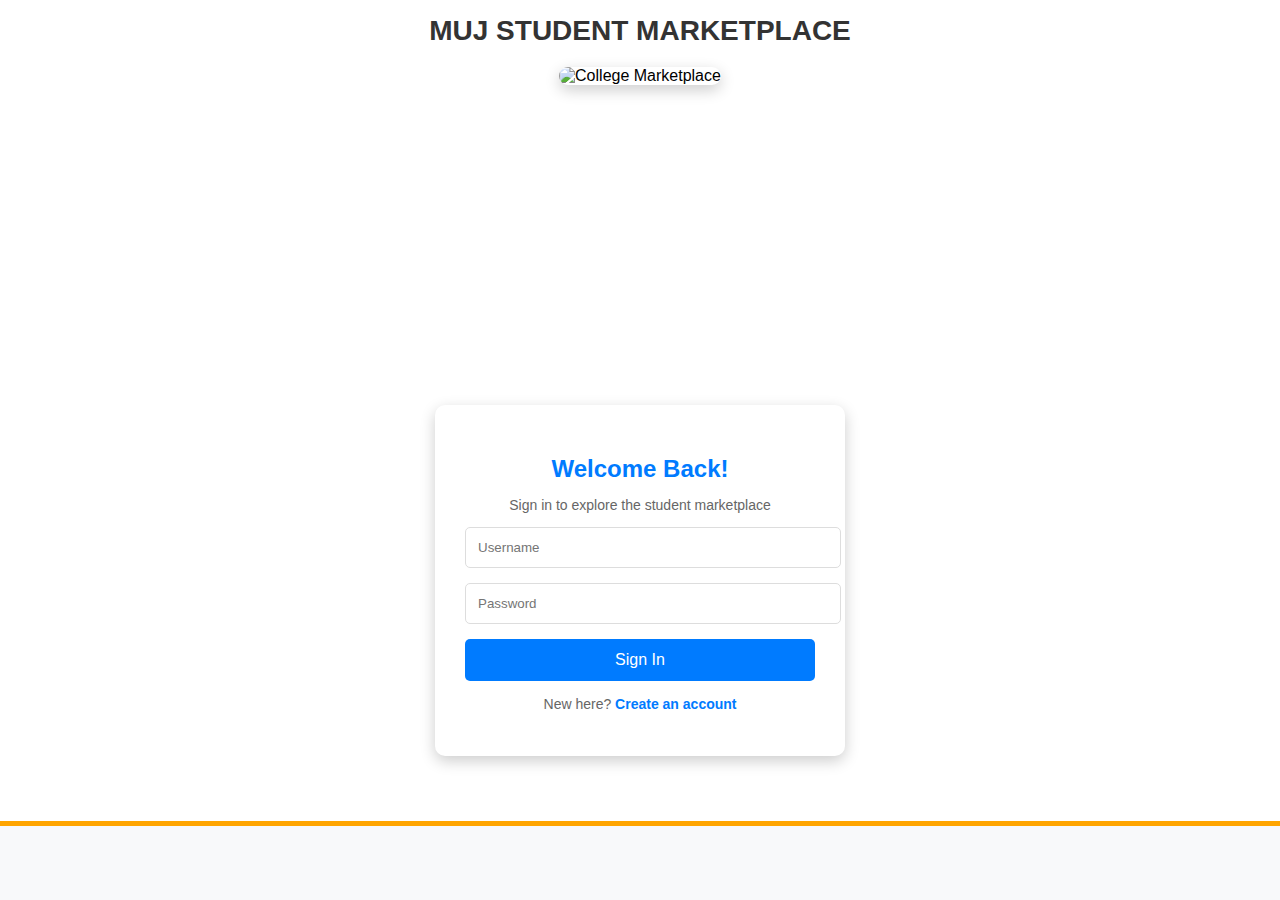
==== index.html @ 372760ba "first comment" ====
<!DOCTYPE html>
<html lang="en">

<head>
    <meta charset="UTF-8">
    <meta name="viewport" content="width=device-width, initial-scale=1.0">
    <title>MUJ Student Marketplace - Sign In</title>
    <link rel="stylesheet" href="styles.css">
</head>

<body>
    <div class="header-container">
        <h1>MUJ STUDENT MARKETPLACE</h1>   
    <div class="header-image"><img src="https://source.unsplash.com/800x400/?marketplace,college" alt="College Marketplace" />

    </div>

    <div class="parallax"></div>

    <div class="form-container">
        <h2>Welcome Back!</h2>
        <p>Sign in to explore the student marketplace</p>

        <form id="signInForm">
            <div class="input-group">
                <input type="text" id="username" placeholder="Username" required>
            </div>
            <div class="input-group">
                <input type="password" id="password" placeholder="Password" required>
            </div>
            <button type="submit">Sign In</button>
        </form>

        <p class="signup-text">New here? <a href="#">Create an account</a></p>
    </div>

    <script src="script.js"></script>
</body>

</html>
---- styles.css ----
body {
    font-family: 'Poppins', sans-serif;
    margin: 0;
    padding: 0;
    text-align: center;
    background-color: #f8f9fa;
}

.header-container {
    background-color: white;
    padding: 15px;
    border-bottom: 5px solid orange;
}

.header-container h1 {
    font-size: 28px;
    color: #333;
    margin: 0;
}


.header-image {
    text-align: center;
    margin: 20px 0;
}

.header-image img {
    width: 80%;
    max-width: 600px;
    border-radius: 10px;
    box-shadow: 0 5px 15px rgba(0, 0, 0, 0.2);
}

.parallax {
    background-image: url('https://source.unsplash.com/1600x900/?college,students');
    height: 350px;
    background-attachment: fixed;
    background-position: center;
    background-repeat: no-repeat;
    background-size: cover;
}

.form-container {
    width: 350px;
    margin: -50px auto 50px;
    padding: 30px;
    background: white;
    border-radius: 10px;
    box-shadow: 0 5px 15px rgba(0, 0, 0, 0.2);
    position: relative;
    animation: fadeIn 1s ease-in-out;
}

h2 {
    margin-bottom: 10px;
    color: #007bff;
}

p {
    color: #666;
    font-size: 14px;
}


.input-group {
    margin-bottom: 15px;
    position: relative;
}

input {
    width: 100%;
    padding: 12px;
    border-radius: 5px;
    border: 1px solid #ddd;
    transition: 0.3s;
}

input:focus {
    border-color: #007bff;
    outline: none;
    box-shadow: 0 0 5px rgba(0, 123, 255, 0.5);
}

button {
    width: 100%;
    padding: 12px;
    border: none;
    background: #007bff;
    color: white;
    font-size: 16px;
    cursor: pointer;
    border-radius: 5px;
    transition: 0.3s;
}

button:hover {
    background: #0056b3;
}

.signup-text {
    margin-top: 15px;
    font-size: 14px;
}

.signup-text a {
    color: #007bff;
    text-decoration: none;
    font-weight: bold;
}

.signup-text a:hover {
    text-decoration: underline;
}

@keyframes fadeIn {
    from {
        opacity: 0;
        transform: translateY(-20px);
    }

    to {
        opacity: 1;
        transform: translateY(0);
    }
}
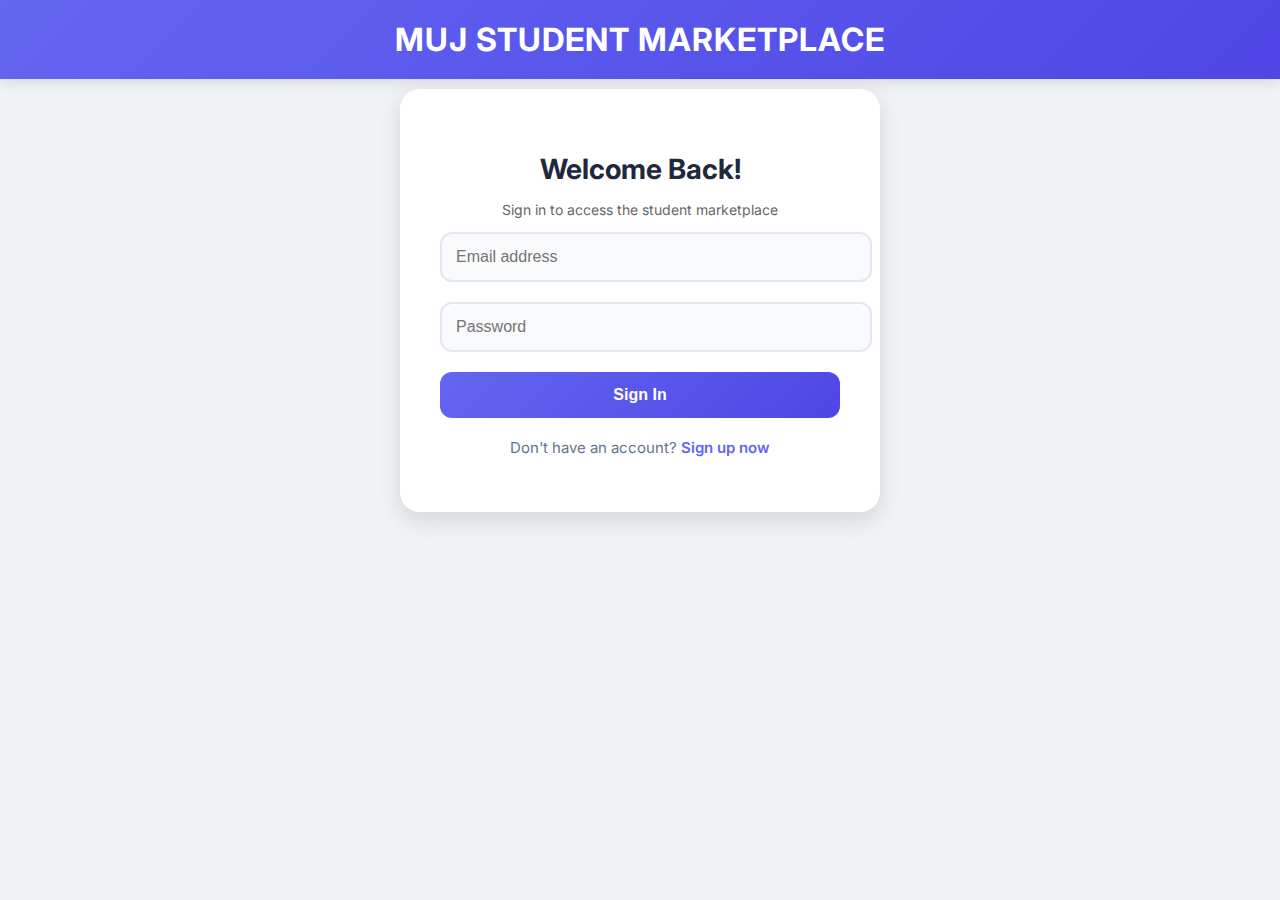
==== commit 80cb1e18: "Update styling and content for sign-in page; enhance user experience with new font and layout adjust" ====
--- a/index.html
+++ b/index.html
@@ -6,24 +6,25 @@
     <meta name="viewport" content="width=device-width, initial-scale=1.0">
     <title>MUJ Student Marketplace - Sign In</title>
     <link rel="stylesheet" href="styles.css">
+    <link href="https://fonts.googleapis.com/css2?family=Inter:wght@400;500;600;700&display=swap" rel="stylesheet">
 </head>
 
 <body>
     <div class="header-container">
         <h1>MUJ STUDENT MARKETPLACE</h1>   
-    <div class="header-image"><img src="https://source.unsplash.com/800x400/?marketplace,college" alt="College Marketplace" />
-
     </div>
-
-    <div class="parallax"></div>
+    
+    <div class="header-image">
+        <img src="https://source.unsplash.com/800x400/?university,modern" alt="College Marketplace" />
+    </div>
 
     <div class="form-container">
         <h2>Welcome Back!</h2>
-        <p>Sign in to explore the student marketplace</p>
+        <p>Sign in to access the student marketplace</p>
 
         <form id="signInForm">
             <div class="input-group">
-                <input type="text" id="username" placeholder="Username" required>
+                <input type="email" id="email" placeholder="Email address" required>
             </div>
             <div class="input-group">
                 <input type="password" id="password" placeholder="Password" required>
@@ -31,7 +32,7 @@
             <button type="submit">Sign In</button>
         </form>
 
-        <p class="signup-text">New here? <a href="#">Create an account</a></p>
+        <p class="signup-text">Don't have an account? <a href="#">Sign up now</a></p>
     </div>
 
     <script src="script.js"></script>
--- a/styles.css
+++ b/styles.css
@@ -1,34 +1,40 @@
 body {
-    font-family: 'Poppins', sans-serif;
+    font-family: 'Inter', sans-serif;
     margin: 0;
     padding: 0;
     text-align: center;
-    background-color: #f8f9fa;
+    background-color: #f0f2f5;
 }
 
 .header-container {
-    background-color: white;
-    padding: 15px;
-    border-bottom: 5px solid orange;
+    background: linear-gradient(135deg, #6366f1, #4f46e5);
+    padding: 20px;
+    border-bottom: none;
+    box-shadow: 0 4px 12px rgba(0, 0, 0, 0.1);
 }
 
 .header-container h1 {
-    font-size: 28px;
-    color: #333;
+    font-size: 32px;
+    color: white;
     margin: 0;
+    letter-spacing: 1px;
 }
-
 
 .header-image {
     text-align: center;
-    margin: 20px 0;
+    margin: 30px 0;
 }
 
 .header-image img {
-    width: 80%;
-    max-width: 600px;
-    border-radius: 10px;
-    box-shadow: 0 5px 15px rgba(0, 0, 0, 0.2);
+    width: 90%;
+    max-width: 800px;
+    border-radius: 16px;
+    box-shadow: 0 8px 24px rgba(0, 0, 0, 0.15);
+    transition: transform 0.3s ease;
+}
+
+.header-image img:hover {
+    transform: scale(1.02);
 }
 
 .parallax {
@@ -41,19 +47,20 @@
 }
 
 .form-container {
-    width: 350px;
-    margin: -50px auto 50px;
-    padding: 30px;
+    width: 400px;
+    margin: -70px auto 50px;
+    padding: 40px;
     background: white;
-    border-radius: 10px;
-    box-shadow: 0 5px 15px rgba(0, 0, 0, 0.2);
+    border-radius: 20px;
+    box-shadow: 0 8px 24px rgba(0, 0, 0, 0.12);
     position: relative;
-    animation: fadeIn 1s ease-in-out;
+    animation: fadeIn 0.8s ease-out;
 }
 
 h2 {
-    margin-bottom: 10px;
-    color: #007bff;
+    margin-bottom: 15px;
+    color: #1e293b;
+    font-size: 28px;
 }
 
 p {
@@ -61,55 +68,61 @@
     font-size: 14px;
 }
 
-
 .input-group {
-    margin-bottom: 15px;
+    margin-bottom: 20px;
     position: relative;
 }
 
 input {
     width: 100%;
-    padding: 12px;
-    border-radius: 5px;
-    border: 1px solid #ddd;
-    transition: 0.3s;
+    padding: 14px;
+    border-radius: 12px;
+    border: 2px solid #e2e8f0;
+    font-size: 16px;
+    transition: all 0.3s ease;
+    background: #f8fafc;
 }
 
 input:focus {
-    border-color: #007bff;
-    outline: none;
-    box-shadow: 0 0 5px rgba(0, 123, 255, 0.5);
+    border-color: #6366f1;
+    background: white;
+    box-shadow: 0 0 0 4px rgba(99, 102, 241, 0.1);
 }
 
 button {
     width: 100%;
-    padding: 12px;
+    padding: 14px;
     border: none;
-    background: #007bff;
+    background: linear-gradient(135deg, #6366f1, #4f46e5);
     color: white;
     font-size: 16px;
+    font-weight: 600;
     cursor: pointer;
-    border-radius: 5px;
-    transition: 0.3s;
+    border-radius: 12px;
+    transition: all 0.3s ease;
 }
 
 button:hover {
-    background: #0056b3;
+    transform: translateY(-2px);
+    box-shadow: 0 4px 12px rgba(79, 70, 229, 0.3);
 }
 
 .signup-text {
-    margin-top: 15px;
-    font-size: 14px;
+    margin-top: 20px;
+    font-size: 15px;
+    color: #64748b;
 }
 
 .signup-text a {
-    color: #007bff;
+    color: #6366f1;
     text-decoration: none;
-    font-weight: bold;
+    font-weight: 600;
+    transition: color 0.2s ease;
 }
 
 .signup-text a:hover {
-    text-decoration: underline;
+    color: #4f46e5;
+    text-decoration: none;
 }
 
 @keyframes fadeIn {
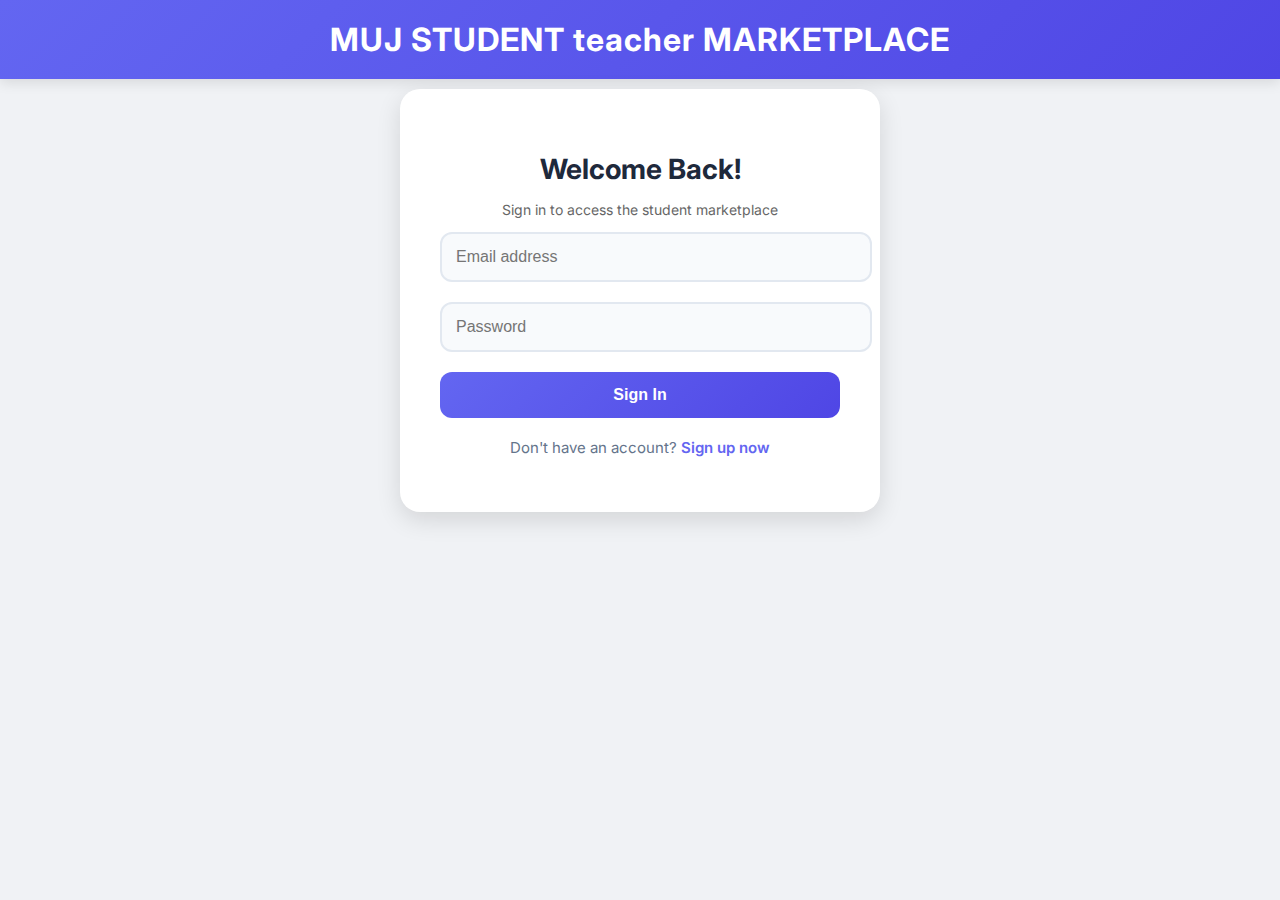
==== commit 909d6341: "Update header title to reflect correct terminology for the marketplace" ====
--- a/index.html
+++ b/index.html
@@ -11,7 +11,7 @@
 
 <body>
     <div class="header-container">
-        <h1>MUJ STUDENT MARKETPLACE</h1>   
+        <h1>MUJ STUDENT teacher MARKETPLACE</h1>   
     </div>
     
     <div class="header-image">
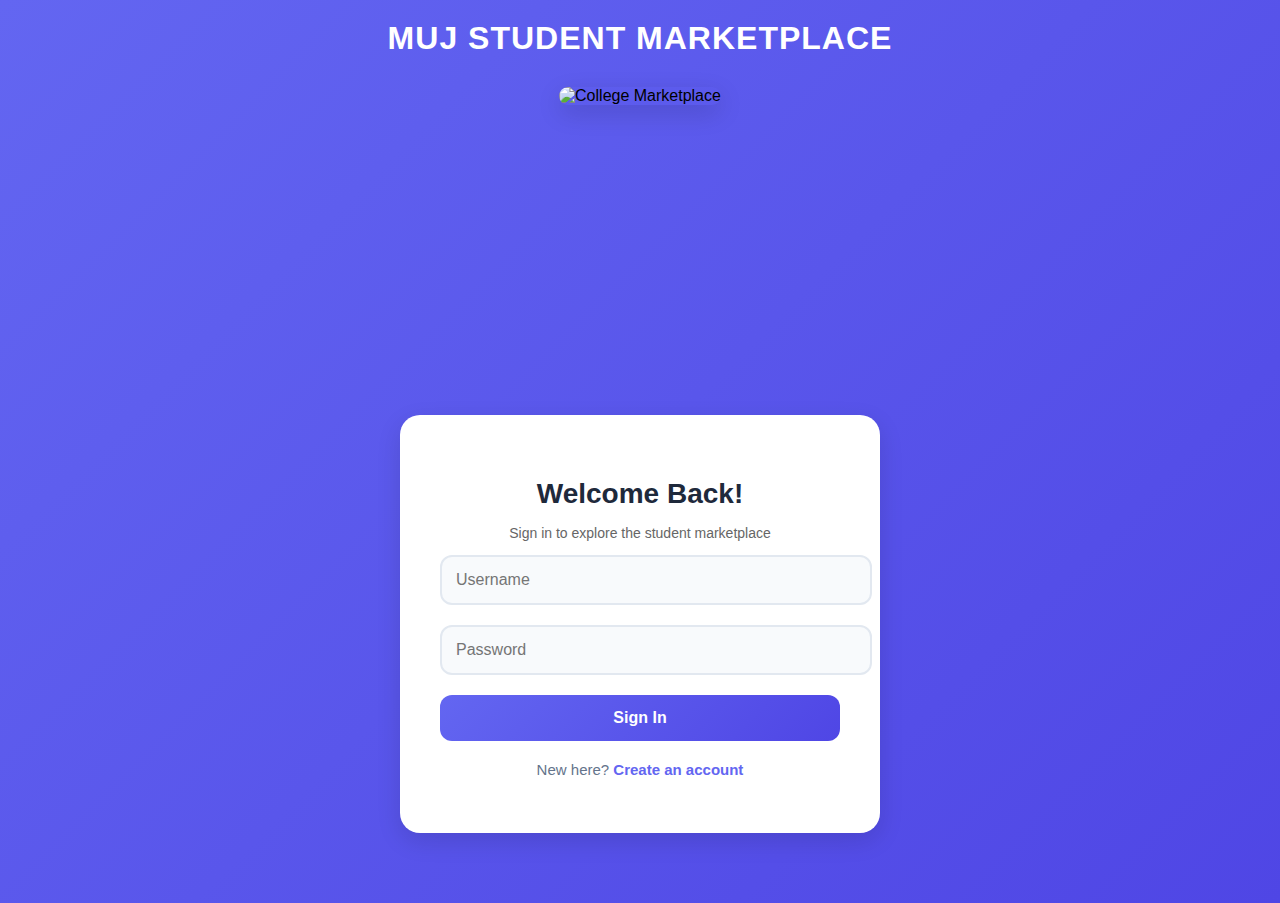
==== commit 8803f96e: "update title in index.html to reflect marketplace for teachers" ====
--- a/index.html
+++ b/index.html
@@ -4,27 +4,26 @@
 <head>
     <meta charset="UTF-8">
     <meta name="viewport" content="width=device-width, initial-scale=1.0">
-    <title>MUJ Student Marketplace - Sign In</title>
+    <title>MUJ Student teacher Marketplace - Sign In</title>
     <link rel="stylesheet" href="styles.css">
-    <link href="https://fonts.googleapis.com/css2?family=Inter:wght@400;500;600;700&display=swap" rel="stylesheet">
 </head>
 
 <body>
     <div class="header-container">
-        <h1>MUJ STUDENT teacher MARKETPLACE</h1>   
+        <h1>MUJ STUDENT MARKETPLACE</h1>   
+    <div class="header-image"><img src="https://source.unsplash.com/800x400/?marketplace,college" alt="College Marketplace" />
+
     </div>
-    
-    <div class="header-image">
-        <img src="https://source.unsplash.com/800x400/?university,modern" alt="College Marketplace" />
-    </div>
+
+    <div class="parallax"></div>
 
     <div class="form-container">
         <h2>Welcome Back!</h2>
-        <p>Sign in to access the student marketplace</p>
+        <p>Sign in to explore the student marketplace</p>
 
         <form id="signInForm">
             <div class="input-group">
-                <input type="email" id="email" placeholder="Email address" required>
+                <input type="text" id="username" placeholder="Username" required>
             </div>
             <div class="input-group">
                 <input type="password" id="password" placeholder="Password" required>
@@ -32,7 +31,7 @@
             <button type="submit">Sign In</button>
         </form>
 
-        <p class="signup-text">Don't have an account? <a href="#">Sign up now</a></p>
+        <p class="signup-text">New here? <a href="#">Create an account</a></p>
     </div>
 
     <script src="script.js"></script>
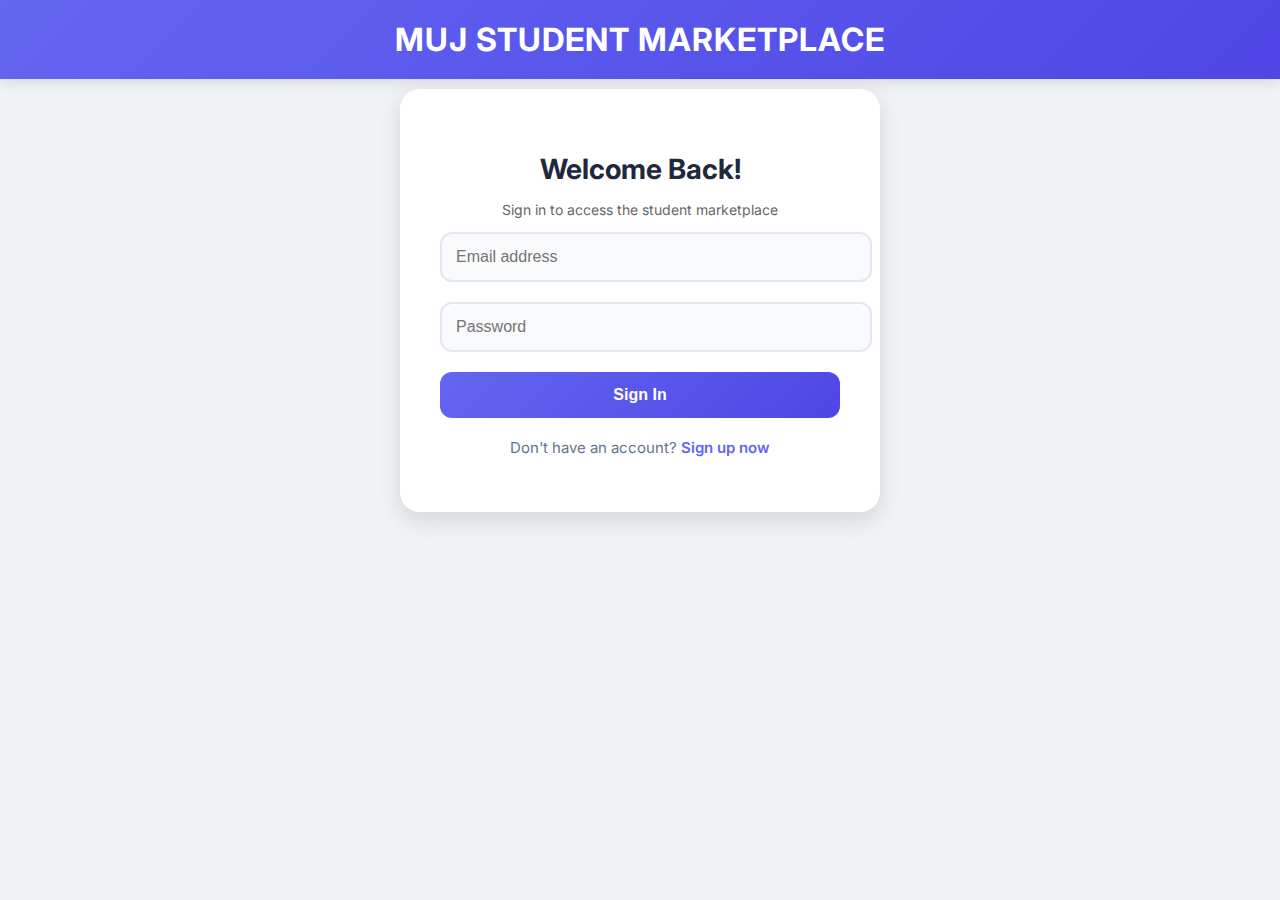
==== commit c74d3e99: "Update title in index.html to reflect faculty inclusion in the MUJ Student Marketplace" ====
--- a/index.html
+++ b/index.html
@@ -4,26 +4,27 @@
 <head>
     <meta charset="UTF-8">
     <meta name="viewport" content="width=device-width, initial-scale=1.0">
-    <title>MUJ Student teacher Marketplace - Sign In</title>
+    <title>MUJ Student faculty Marketplace - Sign In</title>
     <link rel="stylesheet" href="styles.css">
+    <link href="https://fonts.googleapis.com/css2?family=Inter:wght@400;500;600;700&display=swap" rel="stylesheet">
 </head>
 
 <body>
     <div class="header-container">
         <h1>MUJ STUDENT MARKETPLACE</h1>   
-    <div class="header-image"><img src="https://source.unsplash.com/800x400/?marketplace,college" alt="College Marketplace" />
-
     </div>
-
-    <div class="parallax"></div>
+    
+    <div class="header-image">
+        <img src="https://source.unsplash.com/800x400/?university,modern" alt="College Marketplace" />
+    </div>
 
     <div class="form-container">
         <h2>Welcome Back!</h2>
-        <p>Sign in to explore the student marketplace</p>
+        <p>Sign in to access the student marketplace</p>
 
         <form id="signInForm">
             <div class="input-group">
-                <input type="text" id="username" placeholder="Username" required>
+                <input type="email" id="email" placeholder="Email address" required>
             </div>
             <div class="input-group">
                 <input type="password" id="password" placeholder="Password" required>
@@ -31,7 +32,7 @@
             <button type="submit">Sign In</button>
         </form>
 
-        <p class="signup-text">New here? <a href="#">Create an account</a></p>
+        <p class="signup-text">Don't have an account? <a href="#">Sign up now</a></p>
     </div>
 
     <script src="script.js"></script>
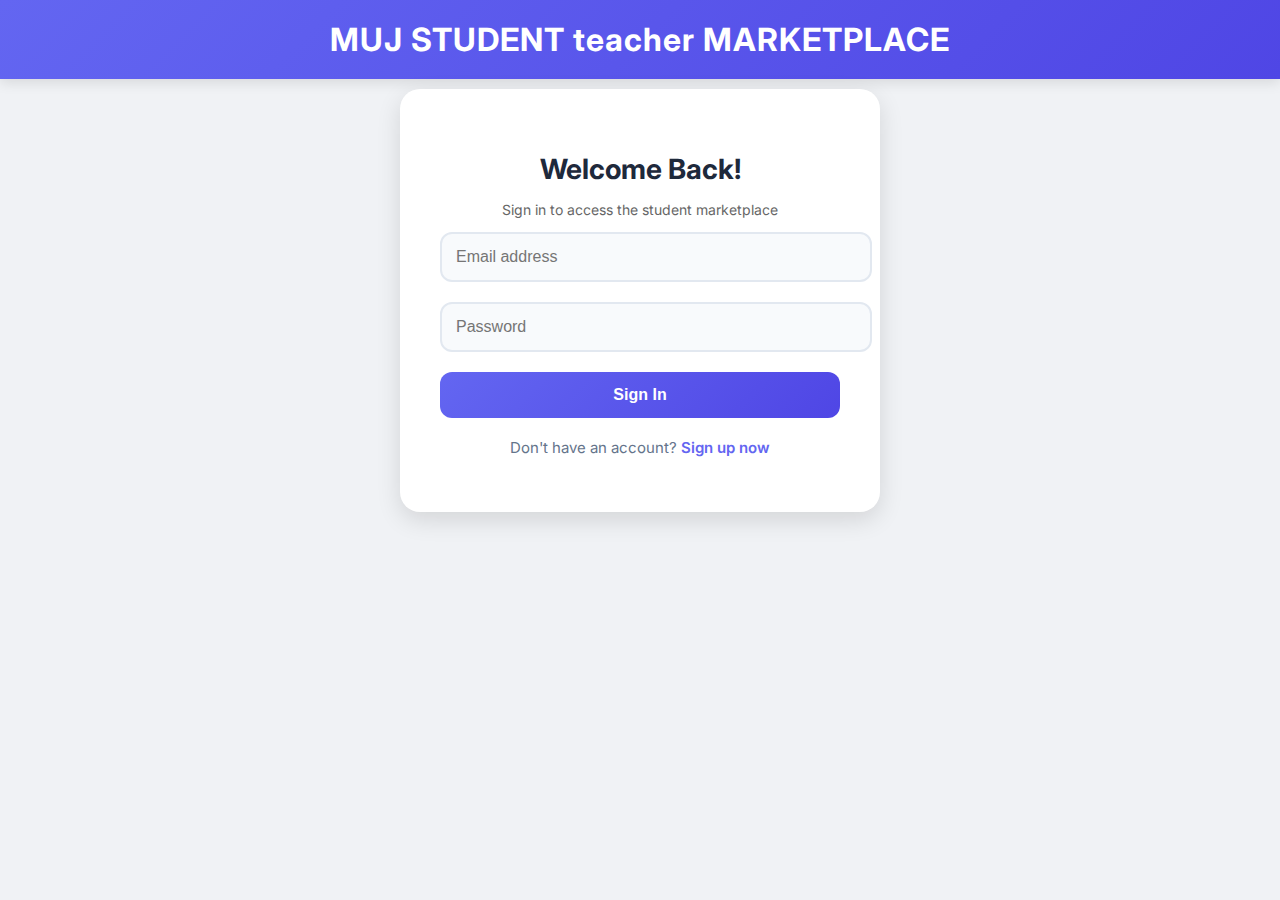
==== commit 0aaebd3d: "Merge branch 'text_gaurav' of https://github.com/codewith-raj/index into text_gaurav" ====
--- a/index.html
+++ b/index.html
@@ -11,7 +11,7 @@
 
 <body>
     <div class="header-container">
-        <h1>MUJ STUDENT MARKETPLACE</h1>   
+        <h1>MUJ STUDENT teacher MARKETPLACE</h1>   
     </div>
     
     <div class="header-image">
